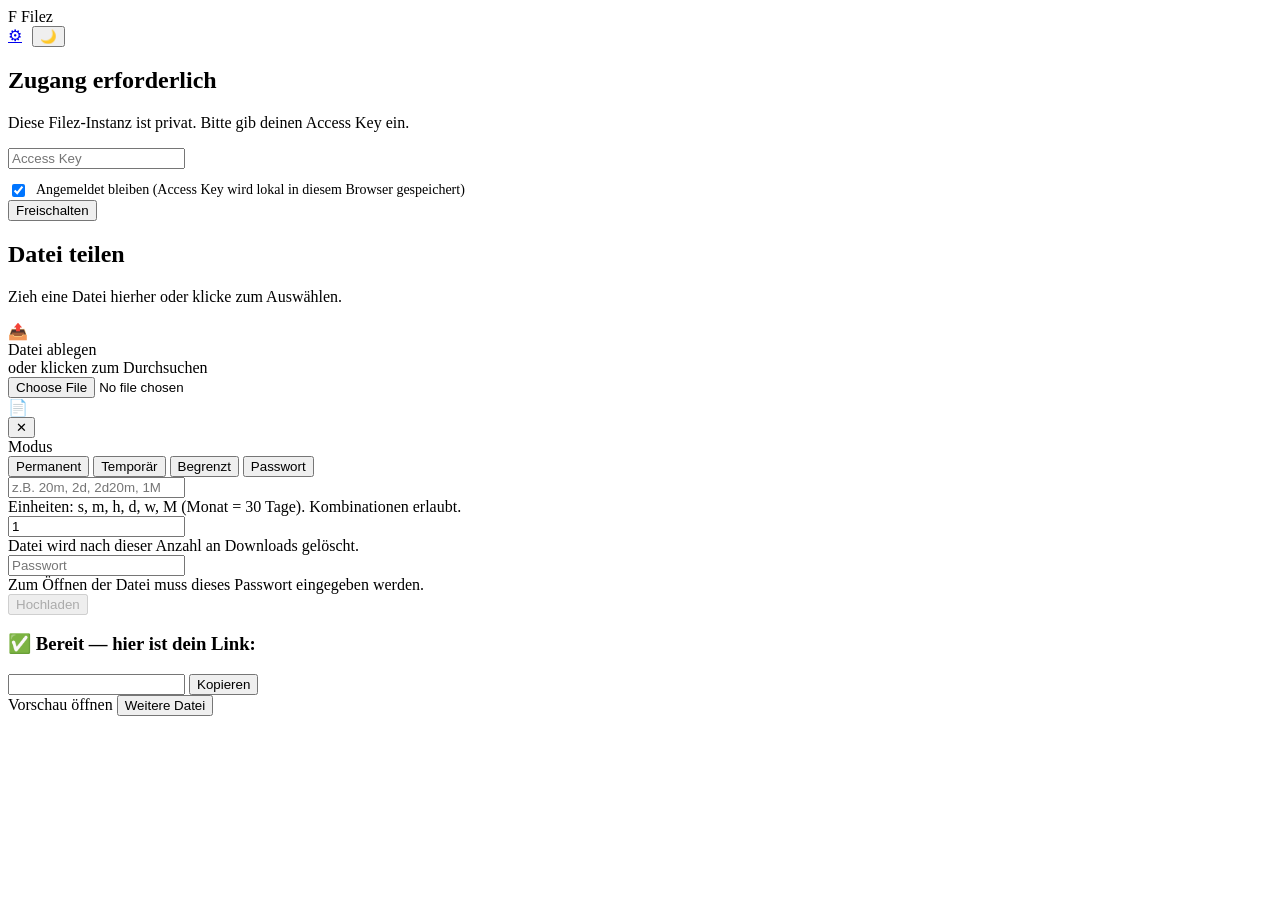
==== internal/server/web/index.html @ cb73ea88 "publish" ====
<!DOCTYPE html>
<html lang="de">
<head>
  <meta charset="UTF-8" />
  <meta name="viewport" content="width=device-width, initial-scale=1.0" />
  <title>Filez</title>
  <link rel="stylesheet" href="/assets/app.css" />
  <link rel="icon" type="image/png" sizes="32x32" href="/assets/favicon-32.png" />
  <link rel="icon" type="image/png" sizes="128x128" href="/assets/favicon.png" />
  <link rel="apple-touch-icon" href="/assets/apple-touch-icon.png" />
</head>
<body>
  <header class="topbar">
    <div class="brand-mark"><span class="logo">F</span> Filez</div>
    <div style="display:flex;gap:10px">
      <a id="admin-link" class="icon-btn hidden" href="/admin" title="Admin">⚙</a>
      <button id="theme-toggle" class="icon-btn" title="Theme wechseln">🌙</button>
    </div>
  </header>

  <main>
    <!-- Access-key gate (shown when instance is not public) -->
    <section id="gate" class="card gate">
      <h1>Zugang erforderlich</h1>
      <p class="subtitle">Diese Filez-Instanz ist privat. Bitte gib deinen Access Key ein.</p>
      <div class="field">
        <input id="gate-key" type="password" placeholder="Access Key" autocomplete="off" />
      </div>
      <label style="display:flex;align-items:center;gap:8px;margin-top:12px;font-size:14px;color:var(--fg-muted)">
        <input id="gate-remember" type="checkbox" checked style="width:auto" />
        Angemeldet bleiben (Access Key wird lokal in diesem Browser gespeichert)
      </label>
      <div id="gate-error" class="alert danger hidden"></div>
      <button id="gate-submit" class="btn btn-primary">Freischalten</button>
    </section>

    <!-- Upload panel -->
    <section id="app" class="card hidden">
      <h1>Datei teilen</h1>
      <p class="subtitle">Zieh eine Datei hierher oder klicke zum Auswählen.</p>

      <div id="dropzone" class="dropzone">
        <div class="dz-icon">📤</div>
        <div class="dz-title">Datei ablegen</div>
        <div class="dz-hint">oder klicken zum Durchsuchen</div>
        <input id="file-input" type="file" class="hidden" />
      </div>

      <div id="file-chip" class="file-chip hidden">
        <span class="fc-icon">📄</span>
        <div style="min-width:0">
          <div id="fc-name" class="fc-name"></div>
          <div id="fc-size" class="fc-size"></div>
        </div>
        <button id="fc-remove" class="fc-remove" title="Entfernen">✕</button>
      </div>

      <div class="field">
        <label>Modus</label>
        <div class="segmented" id="mode">
          <button data-mode="permanent" class="active">Permanent</button>
          <button data-mode="temp">Temporär</button>
          <button data-mode="limited">Begrenzt</button>
          <button data-mode="password">Passwort</button>
        </div>
        <div class="inputs">
          <div class="input-row" data-for="temp">
            <input id="opt-ttl" type="text" placeholder="z.B. 20m, 2d, 2d20m, 1M" />
            <div class="hint">Einheiten: s, m, h, d, w, M (Monat = 30 Tage). Kombinationen erlaubt.</div>
          </div>
          <div class="input-row" data-for="limited">
            <input id="opt-downloads" type="number" min="1" value="1" placeholder="Anzahl Downloads" />
            <div class="hint">Datei wird nach dieser Anzahl an Downloads gelöscht.</div>
          </div>
          <div class="input-row" data-for="password">
            <input id="opt-password" type="password" placeholder="Passwort" autocomplete="new-password" />
            <div class="hint">Zum Öffnen der Datei muss dieses Passwort eingegeben werden.</div>
          </div>
        </div>
      </div>

      <button id="upload-btn" class="btn btn-primary" disabled>Hochladen</button>
      <div id="progress" class="progress"><span></span></div>
      <div id="upload-error" class="alert danger hidden"></div>

      <div id="result" class="result">
        <h3>✅ Bereit — hier ist dein Link:</h3>
        <div class="link-box">
          <input id="result-link" type="text" readonly />
          <button id="copy-btn" class="btn btn-ghost">Kopieren</button>
        </div>
        <div class="result-actions">
          <a id="preview-link" class="btn btn-ghost" target="_blank" rel="noopener">Vorschau öffnen</a>
          <button id="another-btn" class="btn btn-ghost">Weitere Datei</button>
        </div>
      </div>
    </section>
  </main>

  <footer id="brand"></footer>
  <div id="toast" class="toast"></div>
  <script src="/assets/common.js"></script>
  <script src="/assets/app.js"></script>
</body>
</html>
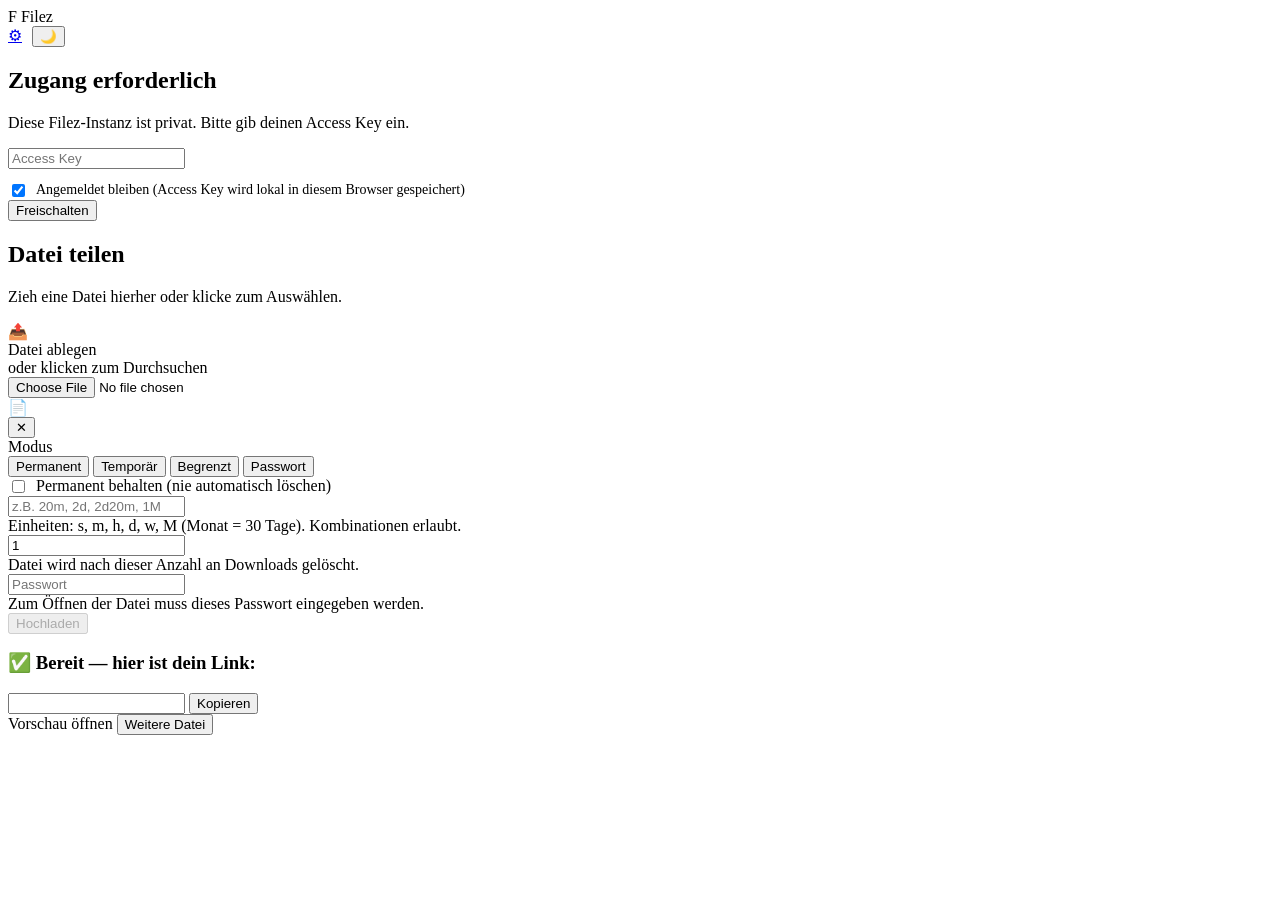
==== commit bb183f82: "feat: add keep flag and cleanup" ====
--- a/internal/server/web/index.html
+++ b/internal/server/web/index.html
@@ -64,6 +64,12 @@
           <button data-mode="password">Passwort</button>
         </div>
         <div class="inputs">
+          <div class="input-row" data-for="permanent">
+            <label id="keep-label" class="hidden" style="display:flex;align-items:center;gap:8px;font-weight:500">
+              <input id="opt-keep" type="checkbox" style="width:auto" /> Permanent behalten (nie automatisch löschen)
+            </label>
+            <div id="cleanup-hint" class="hint hidden"></div>
+          </div>
           <div class="input-row" data-for="temp">
             <input id="opt-ttl" type="text" placeholder="z.B. 20m, 2d, 2d20m, 1M" />
             <div class="hint">Einheiten: s, m, h, d, w, M (Monat = 30 Tage). Kombinationen erlaubt.</div>
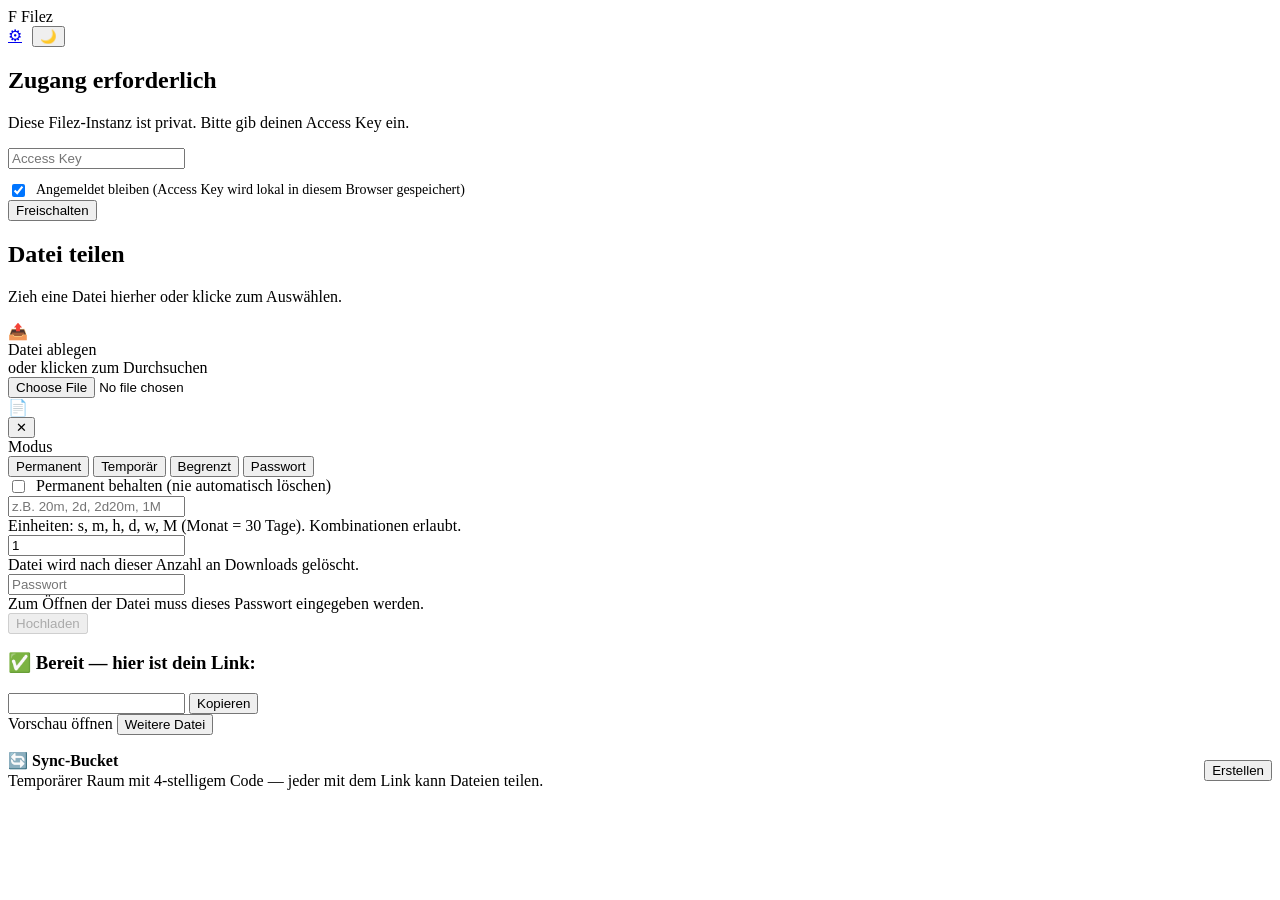
==== commit 3d8e7fe0: "feat: add sync bucket functionality for temporary file sharing with 4-digit code - Implemented `file" ====
--- a/internal/server/web/index.html
+++ b/internal/server/web/index.html
@@ -101,6 +101,17 @@
         </div>
       </div>
     </section>
+
+    <!-- Sync bucket -->
+    <section id="sync-card" class="card hidden" style="margin-top:16px">
+      <div style="display:flex;align-items:center;justify-content:space-between;gap:14px">
+        <div style="min-width:0">
+          <div style="font-weight:600">🔄 Sync-Bucket</div>
+          <div class="hint" style="margin-top:2px">Temporärer Raum mit 4-stelligem Code — jeder mit dem Link kann Dateien teilen.</div>
+        </div>
+        <button id="create-sync" class="btn btn-ghost" style="white-space:nowrap">Erstellen</button>
+      </div>
+    </section>
   </main>
 
   <footer id="brand"></footer>
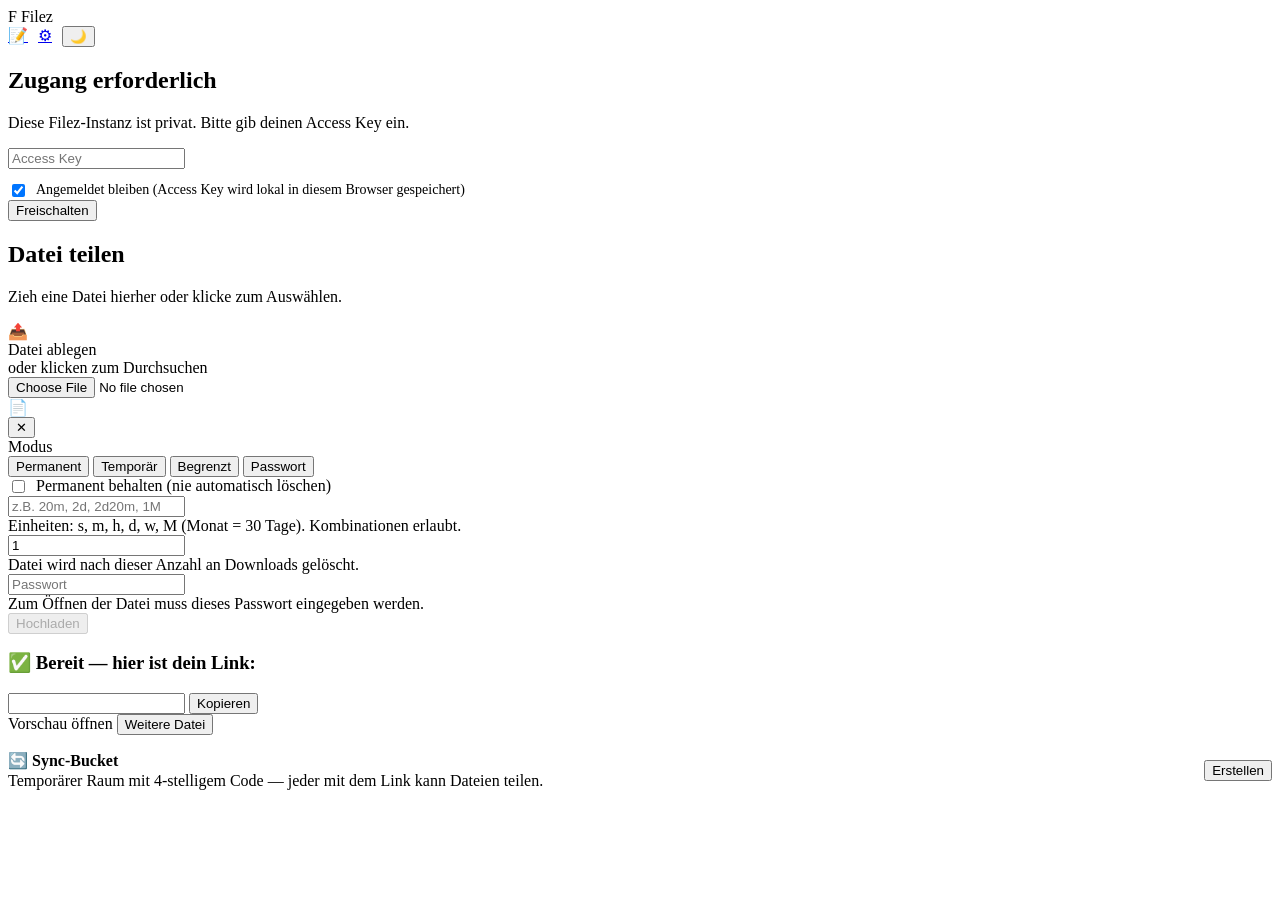
==== commit b9a1cbd1: "feat: code preview with line numbers and a /h paste editor - preview: render text/markdown/html/code" ====
--- a/internal/server/web/index.html
+++ b/internal/server/web/index.html
@@ -13,6 +13,7 @@
   <header class="topbar">
     <div class="brand-mark"><span class="logo">F</span> Filez</div>
     <div style="display:flex;gap:10px">
+      <a class="icon-btn" href="/h" title="Paste / Hastebin">📝</a>
       <a id="admin-link" class="icon-btn hidden" href="/admin" title="Admin">⚙</a>
       <button id="theme-toggle" class="icon-btn" title="Theme wechseln">🌙</button>
     </div>
